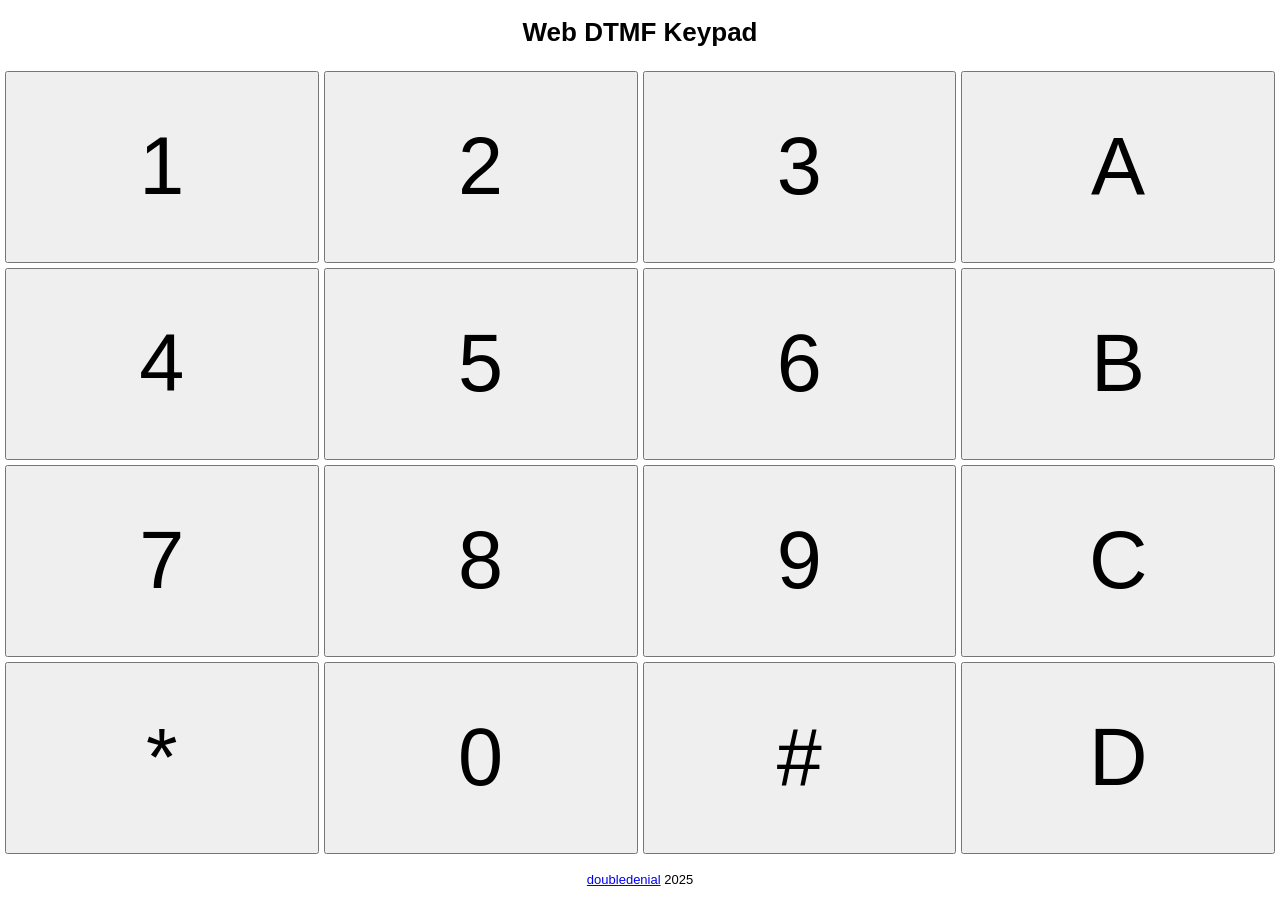
==== dtmf/index.html @ c7ebc4cd "Add files via upload" ====
<!DOCTYPE html>
<html lang="en">
	<head>
		<title>Web DTMF Keypad</title>
		<meta charset="UTF-8"/>
		<meta name="viewport" content="width=device-width, initial-scale=1"/>
		
		<style>
			@keyframes clicked {
				from { filter: brightness(0.6); }
				to { filter: none; }
			}
			
			body {
				margin: 0;
				height: 100vh;
				min-width: 170px;
				min-height: 170px;
				
				display: flex;
				flex-direction: column;
				justify-content: center;
				align-items: stretch;
				
				text-align: center;
				font: small sans-serif;
			}
			main {
				display: flex;
				flex-grow: 1;
				
				flex-wrap: wrap;
				justify-content: space-between;
				align-items: stretch;
				gap: 5px;
				
				margin: 5px;
			}
			noscript { width: 100%; }
			button {
				width: 22%;
				flex-grow: 1;
				font-size: 9vh;
			}
			button.clicked { animation: clicked 0.3s; }
			
			@media(max-height: 170px) {
				h1 { margin-top: 2em; }
				button { font-size: 15px; }
			}
		</style>
	</head>
	<body>
		<h1>Web DTMF Keypad</h1>
		
		<main><noscript>Please enable JavaScript to run this program.</noscript></main>
		
		<p><a href="https://doubledenial.neocities.org">doubledenial</a> 2025</p>
		
		<script>
			const audioCtx = new AudioContext();
			const gainNode = audioCtx.createGain();
			gainNode.gain.value = 0.2;
			gainNode.connect(audioCtx.destination)

			function playTone(frequency) {
				const tone = new OscillatorNode(audioCtx, { frequency: frequency });
				tone.connect(gainNode);
				tone.start();
				setTimeout(function() {
					tone.stop();
				}, 100);
			}

			const freqRows = [697, 770, 852, 941];
			const freqCols = [1209, 1336, 1477, 1633];
			const buttonLabels = "123A456B789C*0#D";

			const buttonZone = document.querySelector("main");
			const buttons = [];
			for (let y = 0; y < 4; y++) {
				for (let x = 0; x < 4; x++) {
					const btn = document.createElement("button");
					btn.textContent = buttonLabels[x+y*4];
					btn._freq1 = freqRows[y];
					btn._freq2 = freqCols[x];
					btn.addEventListener("click", btnCallback, { passive: true });
					buttonZone.appendChild(btn);
					buttons.push(btn);
				}
			}
			function btnCallback() {
				this.classList.remove("clicked");
				this.offsetWidth;
				this.classList.add("clicked");
				playTone(this._freq1);
				playTone(this._freq2);
			}

			document.addEventListener("keydown", function(e) {
				const i = buttonLabels.indexOf(e.key.toUpperCase());
				if (i > -1) {
					const btn = buttons[i];
					btn.click();
				}
			}, { passive: true });
		</script>
	</body>
</html>
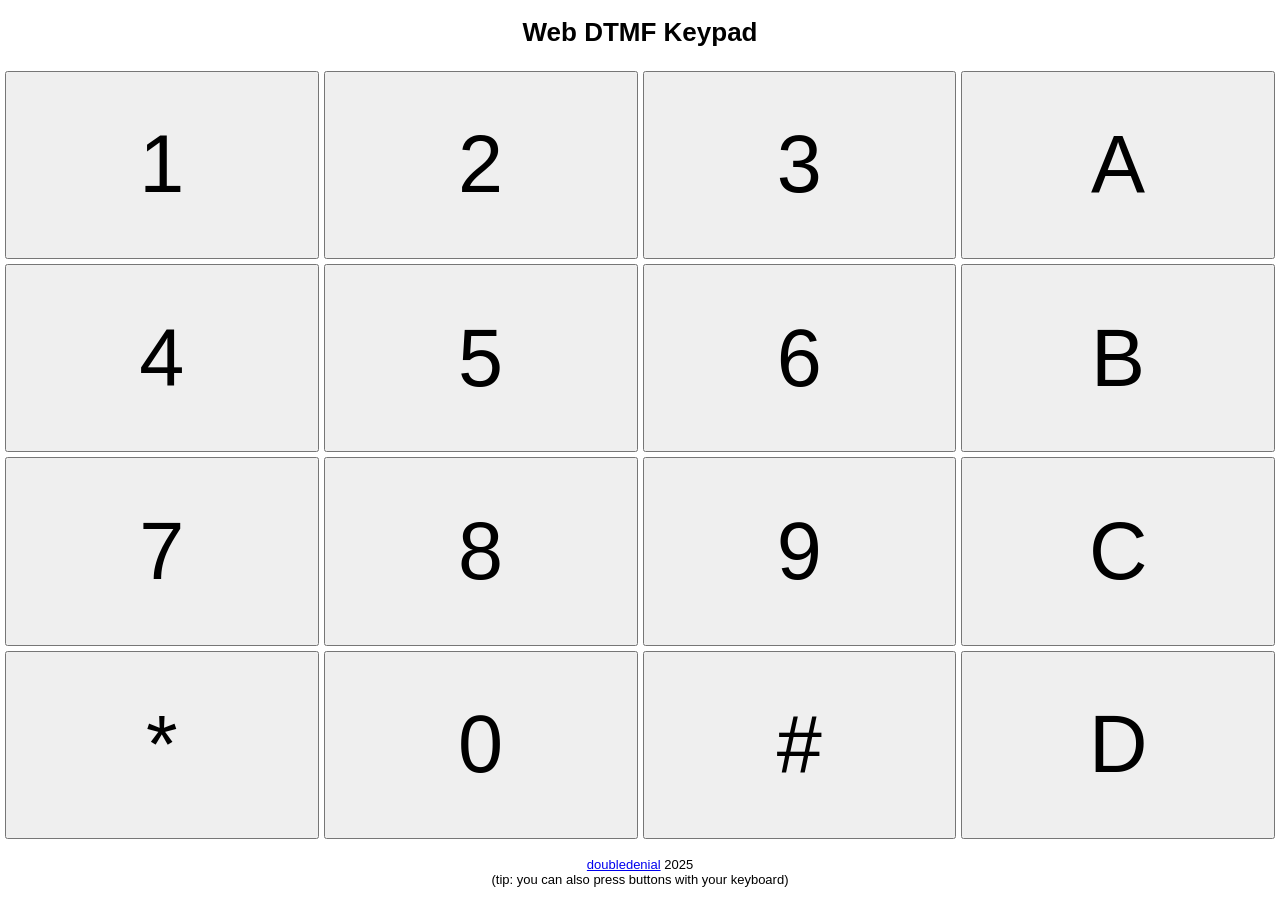
==== commit 6bfcbfd3: "Update index.html" ====
--- a/dtmf/index.html
+++ b/dtmf/index.html
@@ -55,7 +55,8 @@
 		
 		<main><noscript>Please enable JavaScript to run this program.</noscript></main>
 		
-		<p><a href="https://doubledenial.neocities.org">doubledenial</a> 2025</p>
+		<p><a href="https://doubledenial.neocities.org">doubledenial</a> 2025<br/>
+		(tip: you can also press buttons with your keyboard)</p>
 		
 		<script>
 			const audioCtx = new AudioContext();
@@ -106,4 +107,5 @@
 			}, { passive: true });
 		</script>
 	</body>
-</html>+
+</html>
